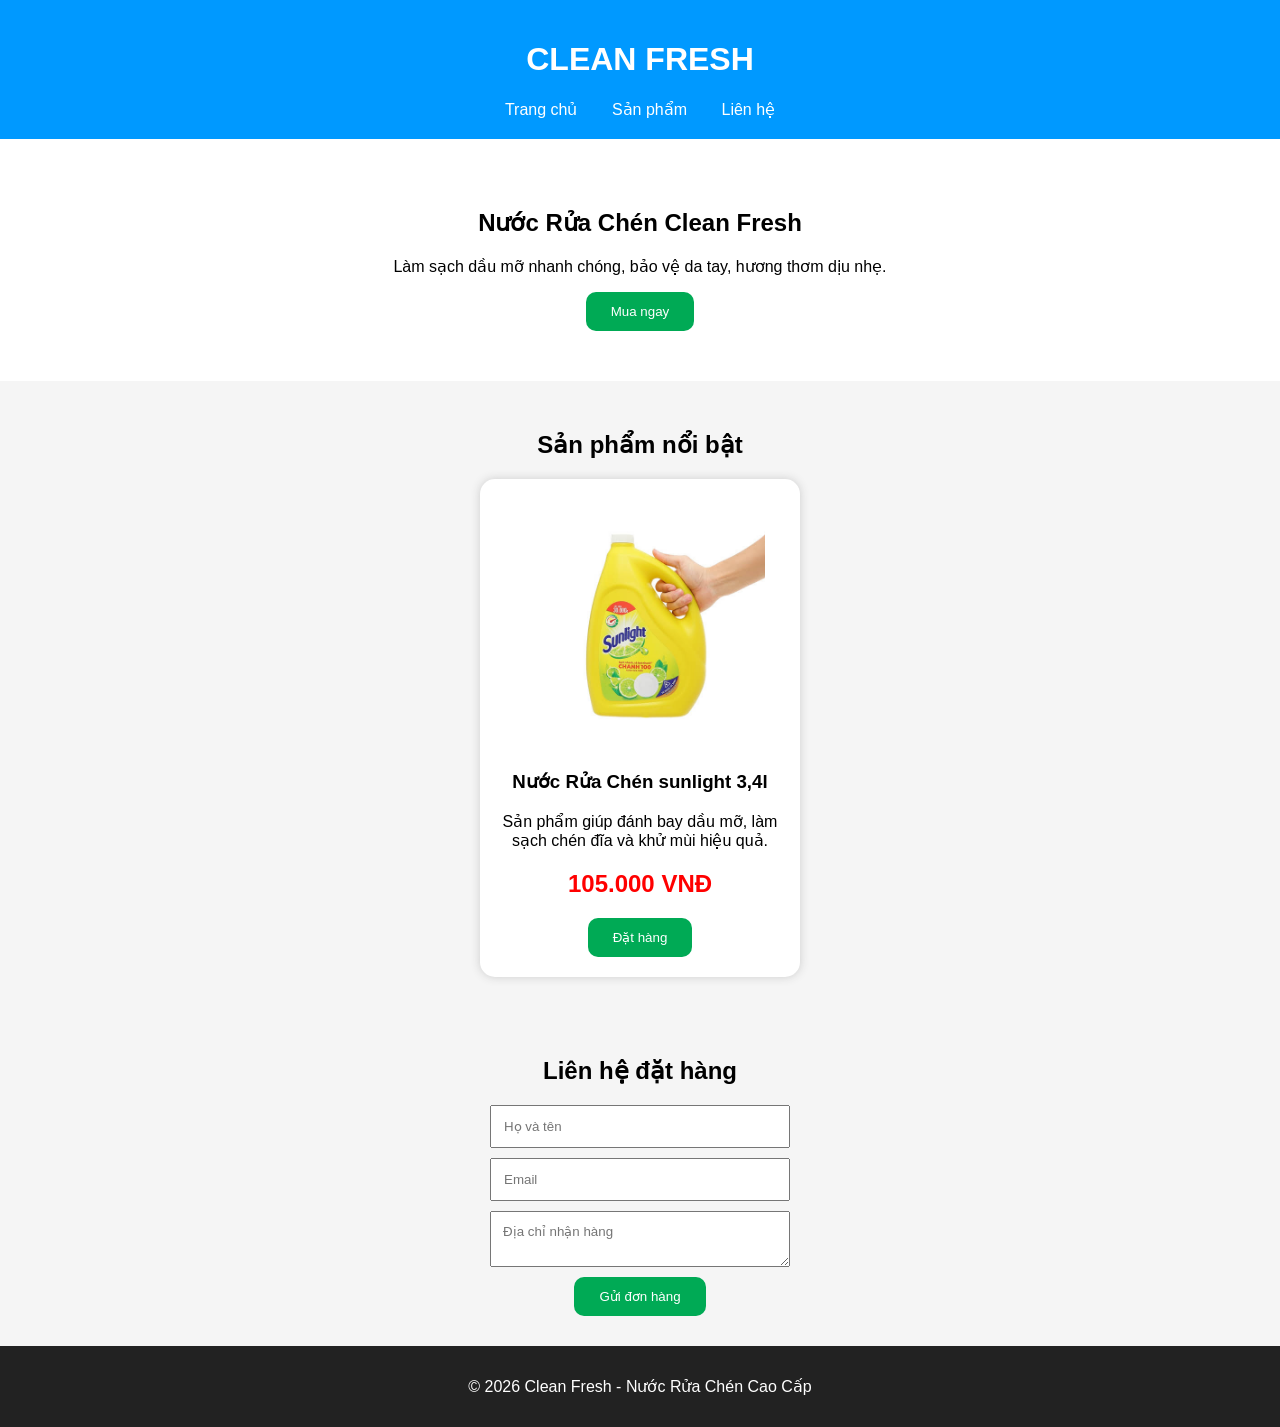
==== html/trang-chi-tiet.html @ fbdfbc97 "khoa" ====
<!DOCTYPE html>
<html lang="vi">
<head>
    <meta charset="UTF-8">
    <meta name="viewport" content="width=device-width, initial-scale=1.0">
    <title>Nước Rửa Chén Clean Fresh</title>
    <link rel="stylesheet" href="../css/trang-chi-tiet.css">
</head>

<body>

<header>
    <h1>CLEAN FRESH</h1>
    <nav>
        <a href="#home">Trang chủ</a>
        <a href="#product">Sản phẩm</a>
        <a href="#contact">Liên hệ</a>
    </nav>
</header>


<section id="home" class="hero">
    <h2>Nước Rửa Chén Clean Fresh</h2>
    <p>
        Làm sạch dầu mỡ nhanh chóng, bảo vệ da tay,
        hương thơm dịu nhẹ.
    </p>

    <button onclick="buyProduct()">
        Mua ngay
    </button>
</section>



<section id="product">

    <h2>Sản phẩm nổi bật</h2>

    <div class="product-card">

        <img src="../assets/images/ss1.jfif" 
        alt="Nước rửa chén sunlight">

        <h3>Nước Rửa Chén sunlight 3,4l</h3>

        <p>
            Sản phẩm giúp đánh bay dầu mỡ,
            làm sạch chén đĩa và khử mùi hiệu quả.
        </p>

        <h2 class="price">
            105.000 VNĐ
        </h2>

        <button onclick="buyProduct()">
            Đặt hàng
        </button>

    </div>

</section>



<section id="contact">

<h2>Liên hệ đặt hàng</h2>

<form>

<input type="text" 
placeholder="Họ và tên">

<input type="email" 
placeholder="Email">

<textarea placeholder="Địa chỉ nhận hàng"></textarea>


<button type="submit">
Gửi đơn hàng
</button>

</form>

</section>



<footer>

<p>
© 2026 Clean Fresh - Nước Rửa Chén Cao Cấp
</p>

</footer>



<script src="../js/trang-chi-tiet.js"></script>

</body>
</html>
---- css/trang-chi-tiet.css ----
*{
    box-sizing:border-box;
    font-family:Arial;
}


body{
    margin:0;
    background:#f5f5f5;
}


header{
    background:#0099ff;
    color:white;
    padding:20px;
    text-align:center;
}


nav a{
    color:white;
    text-decoration:none;
    margin:15px;
}



.hero{
    text-align:center;
    padding:50px;
    background:white;
}


button{
    background:#00aa55;
    color:white;
    border:none;
    padding:12px 25px;
    border-radius:10px;
    cursor:pointer;
}


button:hover{
    background:#008844;
}



#product{
    padding:30px;
    text-align:center;
}


.product-card{

    background:white;
    width:320px;
    margin:auto;
    padding:20px;
    border-radius:15px;
    box-shadow:0 0 10px #ccc;

}


.product-card img{

    width:250px;
    height:250px;
    object-fit:cover;

}


.price{

    color:red;

}



#contact{

    padding:30px;
    text-align:center;

}



input,textarea{

    display:block;
    width:300px;
    margin:10px auto;
    padding:12px;

}



footer{

    background:#222;
    color:white;
    text-align:center;
    padding:15px;

}
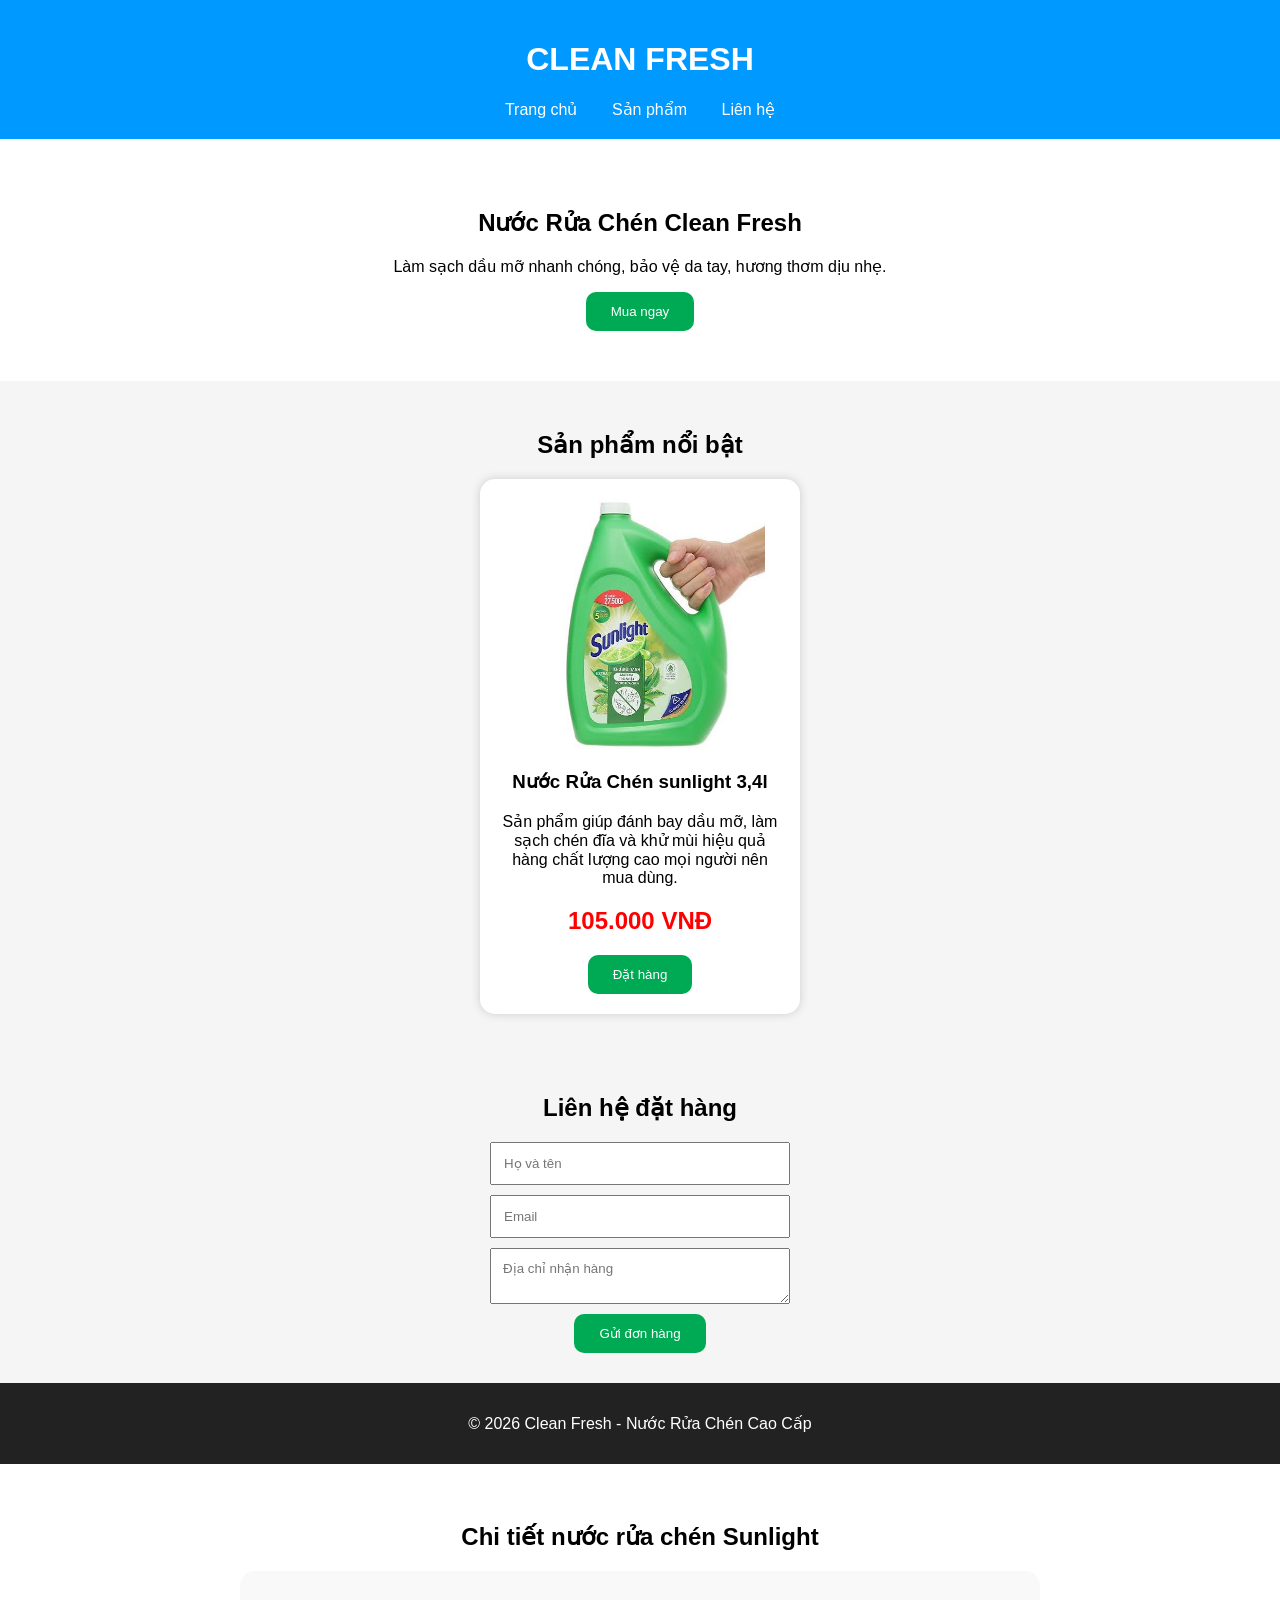
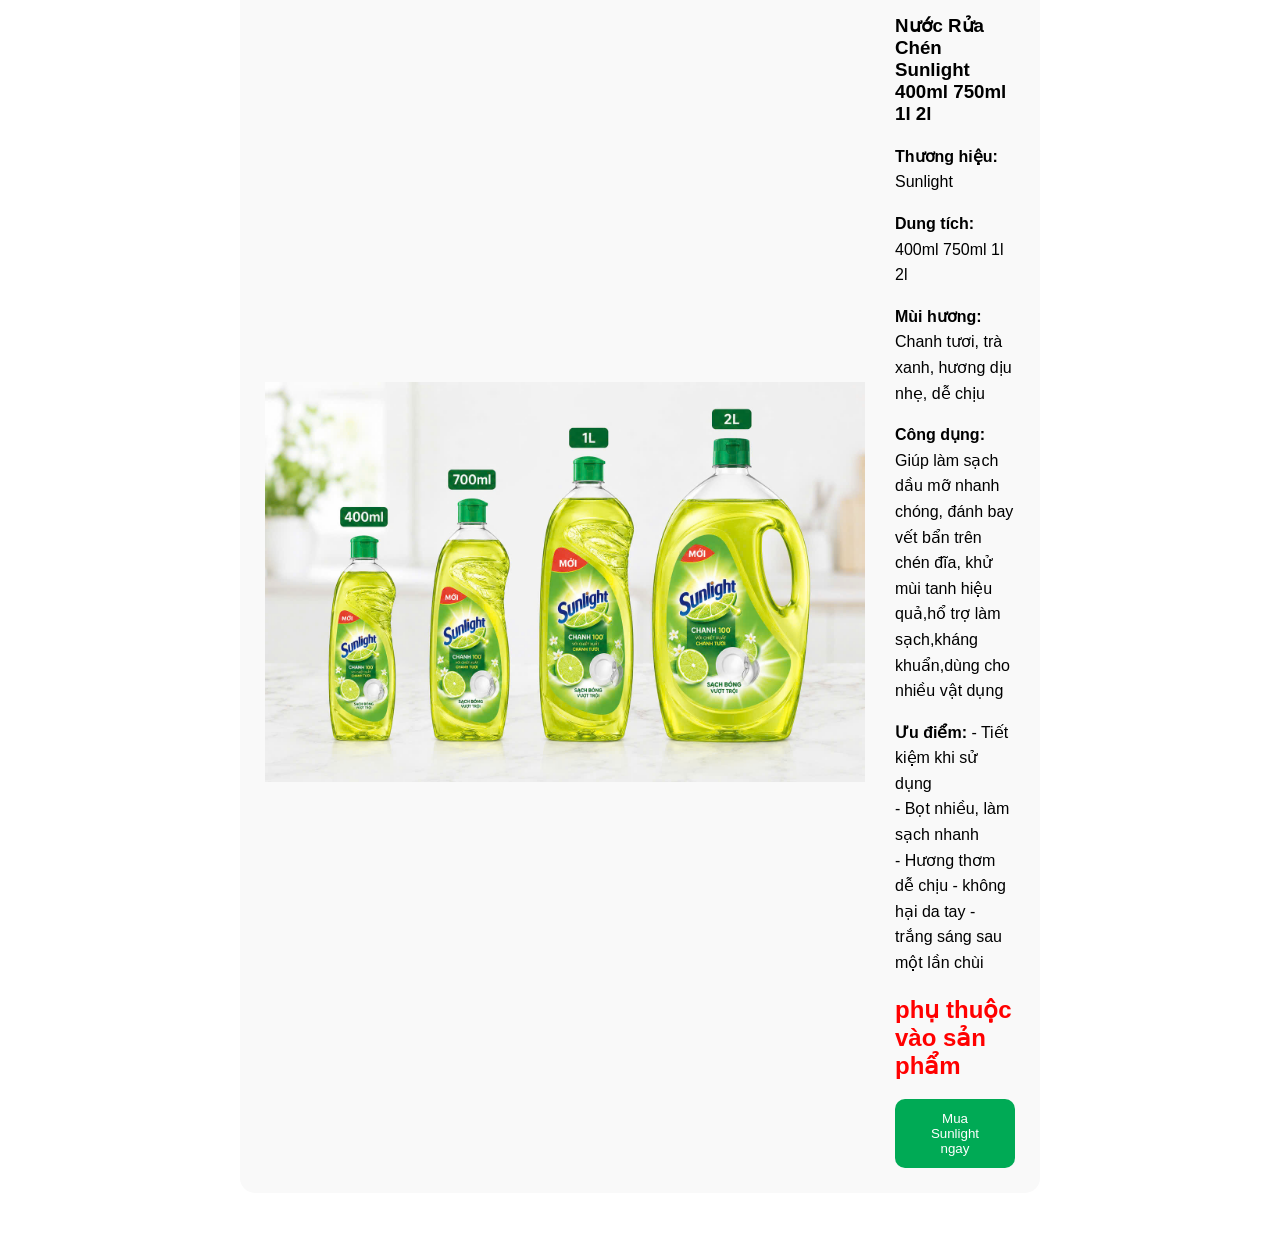
==== commit cb167cf0: "capnhat1" ====
--- a/html/trang-chi-tiet.html
+++ b/html/trang-chi-tiet.html
@@ -41,12 +41,12 @@
 
         <img src="../assets/images/ss1.jfif" 
         alt="Nước rửa chén sunlight">
-
+        
         <h3>Nước Rửa Chén sunlight 3,4l</h3>
 
         <p>
             Sản phẩm giúp đánh bay dầu mỡ,
-            làm sạch chén đĩa và khử mùi hiệu quả.
+            làm sạch chén đĩa và khử mùi hiệu quả hàng chất lượng cao mọi người nên mua dùng.
         </p>
 
         <h2 class="price">
@@ -99,6 +99,61 @@
 
 
 <script src="../js/trang-chi-tiet.js"></script>
+<section id="detail">
 
+    <h2>Chi tiết nước rửa chén Sunlight </h2>
+
+    <div class="detail-card">
+
+        <img src="../assets/images/ss4.jpg" 
+        alt="Nước rửa chén Sunlight chai nhỏ">
+
+        <div class="info">
+
+            <h3>Nước Rửa Chén Sunlight 400ml 750ml 1l 2l</h3>
+
+            <p>
+                <b>Thương hiệu:</b> Sunlight
+            </p>
+
+            <p>
+                <b>Dung tích:</b> 400ml 750ml 1l 2l 
+            </p>
+
+            <p>
+                <b>Mùi hương:</b>
+                Chanh tươi, trà xanh, hương dịu nhẹ, dễ chịu 
+            </p>
+
+            <p>
+                <b>Công dụng:</b>
+                Giúp làm sạch dầu mỡ nhanh chóng,
+                đánh bay vết bẩn trên chén đĩa,
+                khử mùi tanh hiệu quả,hổ trợ làm sạch,kháng khuẩn,dùng cho nhiều vật dụng
+            </p>
+
+            <p>
+                <b>Ưu điểm:</b>
+                - Tiết kiệm khi sử dụng<br>
+                - Bọt nhiều, làm sạch nhanh<br>
+                - Hương thơm dễ chịu
+                - không hại da tay
+                - trắng sáng sau một lần chùi 
+            </p>
+
+
+            <h2 class="price">
+                phụ thuộc vào sản phẩm
+            </h2>
+
+            <button onclick="buyProduct()">
+                Mua Sunlight ngay
+            </button>
+
+        </div>
+
+    </div>
+
+</section>
 </body>
 </html>
--- a/css/trang-chi-tiet.css
+++ b/css/trang-chi-tiet.css
@@ -111,4 +111,65 @@
     text-align:center;
     padding:15px;
 
+}
+#detail{
+
+    padding:40px;
+    background:white;
+    text-align:center;
+
+}
+
+
+.detail-card{
+
+    display:flex;
+    justify-content:center;
+    align-items:center;
+    gap:30px;
+    max-width:800px;
+    margin:auto;
+    background:#f9f9f9;
+    padding:25px;
+    border-radius:15px;
+
+}
+
+
+.detail-card img{
+
+    width:600px;
+    height:500px;
+    object-fit:contain;
+
+}
+
+
+.info{
+
+    text-align:left;
+}
+
+
+.info p{
+
+    line-height:1.6;
+
+}
+
+
+@media(max-width:1000px){
+
+.detail-card{
+
+    flex-direction:column;
+
+}
+
+.info{
+
+    text-align:center;
+
+}
+
 }
